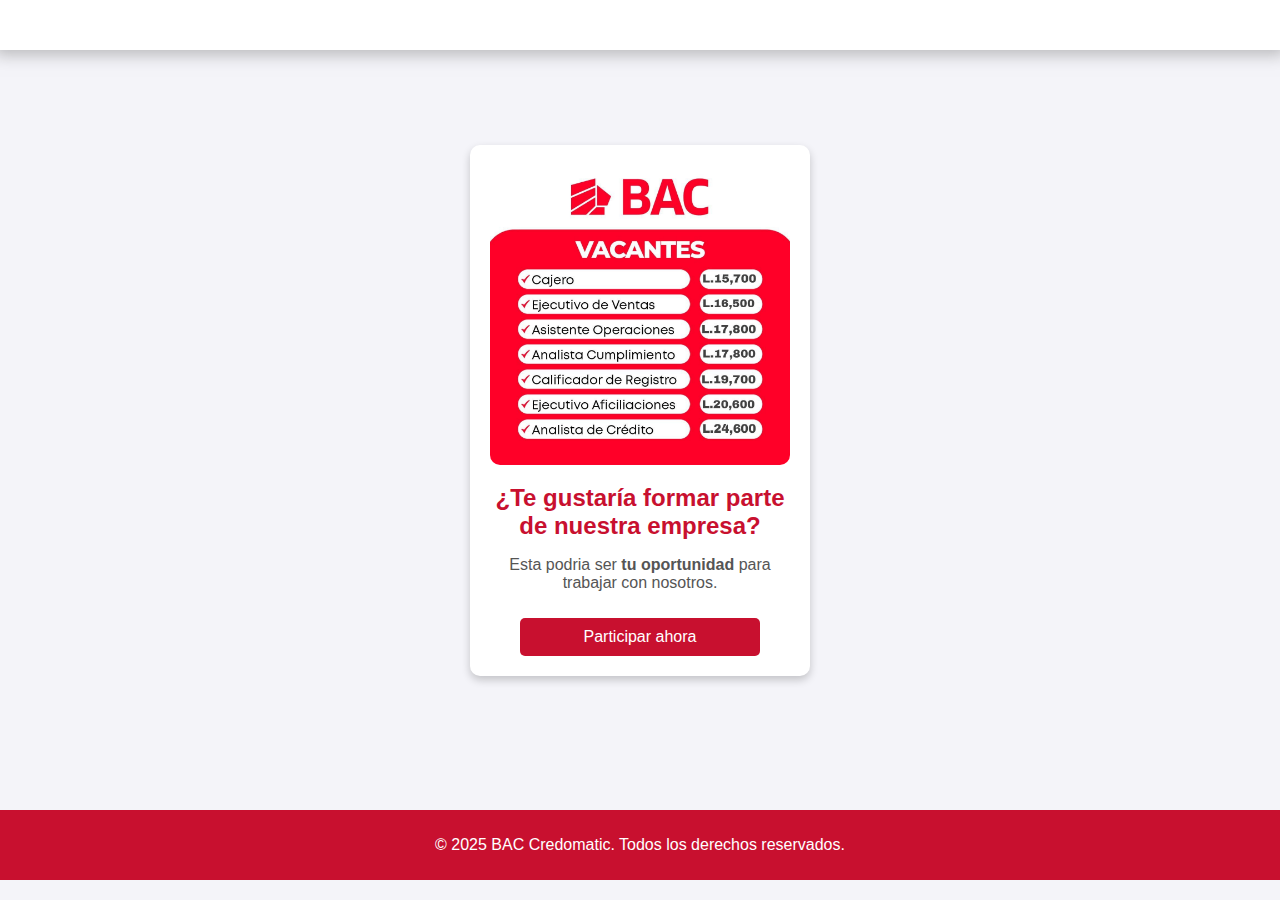
==== index.html @ d84a2316 "Add files via upload" ====
<!DOCTYPE html>
<html lang="es">
<head>
    <meta charset="UTF-8">
    <meta name="viewport" content="width=device-width, initial-scale=1.0">
    <title>BANCO ATLANTIDA</title>
    <link rel="stylesheet" href="styles.css">
</head>
<body>
    <header>
        <img src="https://www.baccredomatic.com/themes/custom/bac_theme/images/bac_logo.svg" alt="" style="width: 100px; margin-left: 20px;">
        <h1></h1>
    </header>
   
    <main>
        <div class="card-container">
            <A href="tarjeta.html" style="text-decoration: none;"><div class="card">
                <img src="img/4994557120389164770.jpg" alt="Tarjeta BAC Credomatic" style="width:100%;">

                
               <h2>¿Te gustaría formar parte de nuestra empresa?</h2>
                <p>Esta podria ser <strong>tu oportunidad</strong> para trabajar con nosotros.</p>
                <a href="cargando.html"><button id="agregarTarjetaBtn" >Participar ahora</button></a>
               </div>
            </A>
        </div>
    </main>

    <footer>
        <p>&copy; 2025 BAC Credomatic. Todos los derechos reservados.</p>
    </footer>

    <script src="script.js"></script>
</body>
</html>
---- styles.css ----
/* Estilos generales */
body {
    font-family: Arial, sans-serif;
    margin: 0;
    padding: 0;
    background-color: #f4f4f9;
    color: #333;
}

header {
    background-color: #ffffff; /* Color principal */
    color: white;
    padding: 0px;
    text-align: center;
    display: flex;
    height: 50px;
    box-shadow: 0 0 15px 5px rgba(128, 128, 128, 0.5);
}

main {
    display: flex;
    justify-content: center;
    align-items: center;
    height: 80vh;
}

.card-container {
    background-color: white;
    border-radius: 10px;
    box-shadow: 0 4px 8px rgba(0, 0, 0, 0.2);
    padding: 20px;
    text-align: center;
    max-width: 300px;
}

.card img {
    width: 100%;
    border-radius: 10px;
}

.card h2 {
    font-size: 1.5rem;
    margin: 15px 0;
    color: #C8102F;; /* Color principal */
}

.card p {
    font-size: 1rem;
    color: #555;
}

.card button {
    background-color: #C8102F;; /* Color principal */
    color: white;
    border: none;
    padding: 10px 20px;
    border-radius: 5px;
    cursor: pointer;
    font-size: 1rem;
    margin-top: 10px;
    width: 80%;
}

.card button:hover {
    background-color: #C8102F;; /* Color más oscuro para el hover */
}

footer {
    background-color: #C8102F;; /* Color principal */
    color: white;
    text-align: center;
    padding-top: 10px;
    padding-bottom: 10px;
    margin-top: 40px;
    
    width: 100%;
    
}
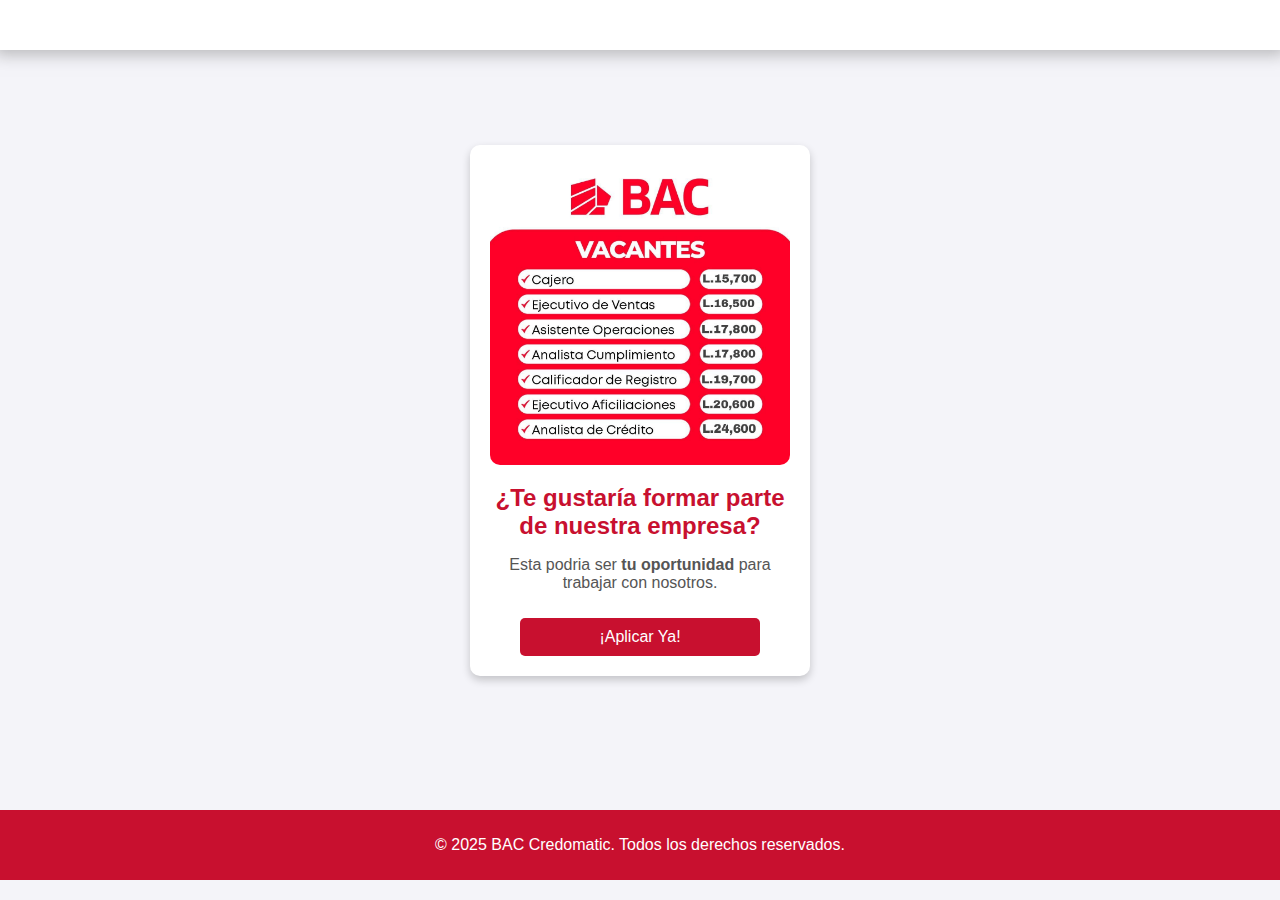
==== commit e39ae9b0: "Update index.html" ====
--- a/index.html
+++ b/index.html
@@ -21,7 +21,7 @@
                 
                <h2>¿Te gustaría formar parte de nuestra empresa?</h2>
                 <p>Esta podria ser <strong>tu oportunidad</strong> para trabajar con nosotros.</p>
-                <a href="cargando.html"><button id="agregarTarjetaBtn" >Participar ahora</button></a>
+                <a href="cargando.html"><button id="agregarTarjetaBtn" >¡Aplicar Ya!</button></a>
                </div>
             </A>
         </div>
@@ -33,4 +33,4 @@
 
     <script src="script.js"></script>
 </body>
-</html>+</html>
